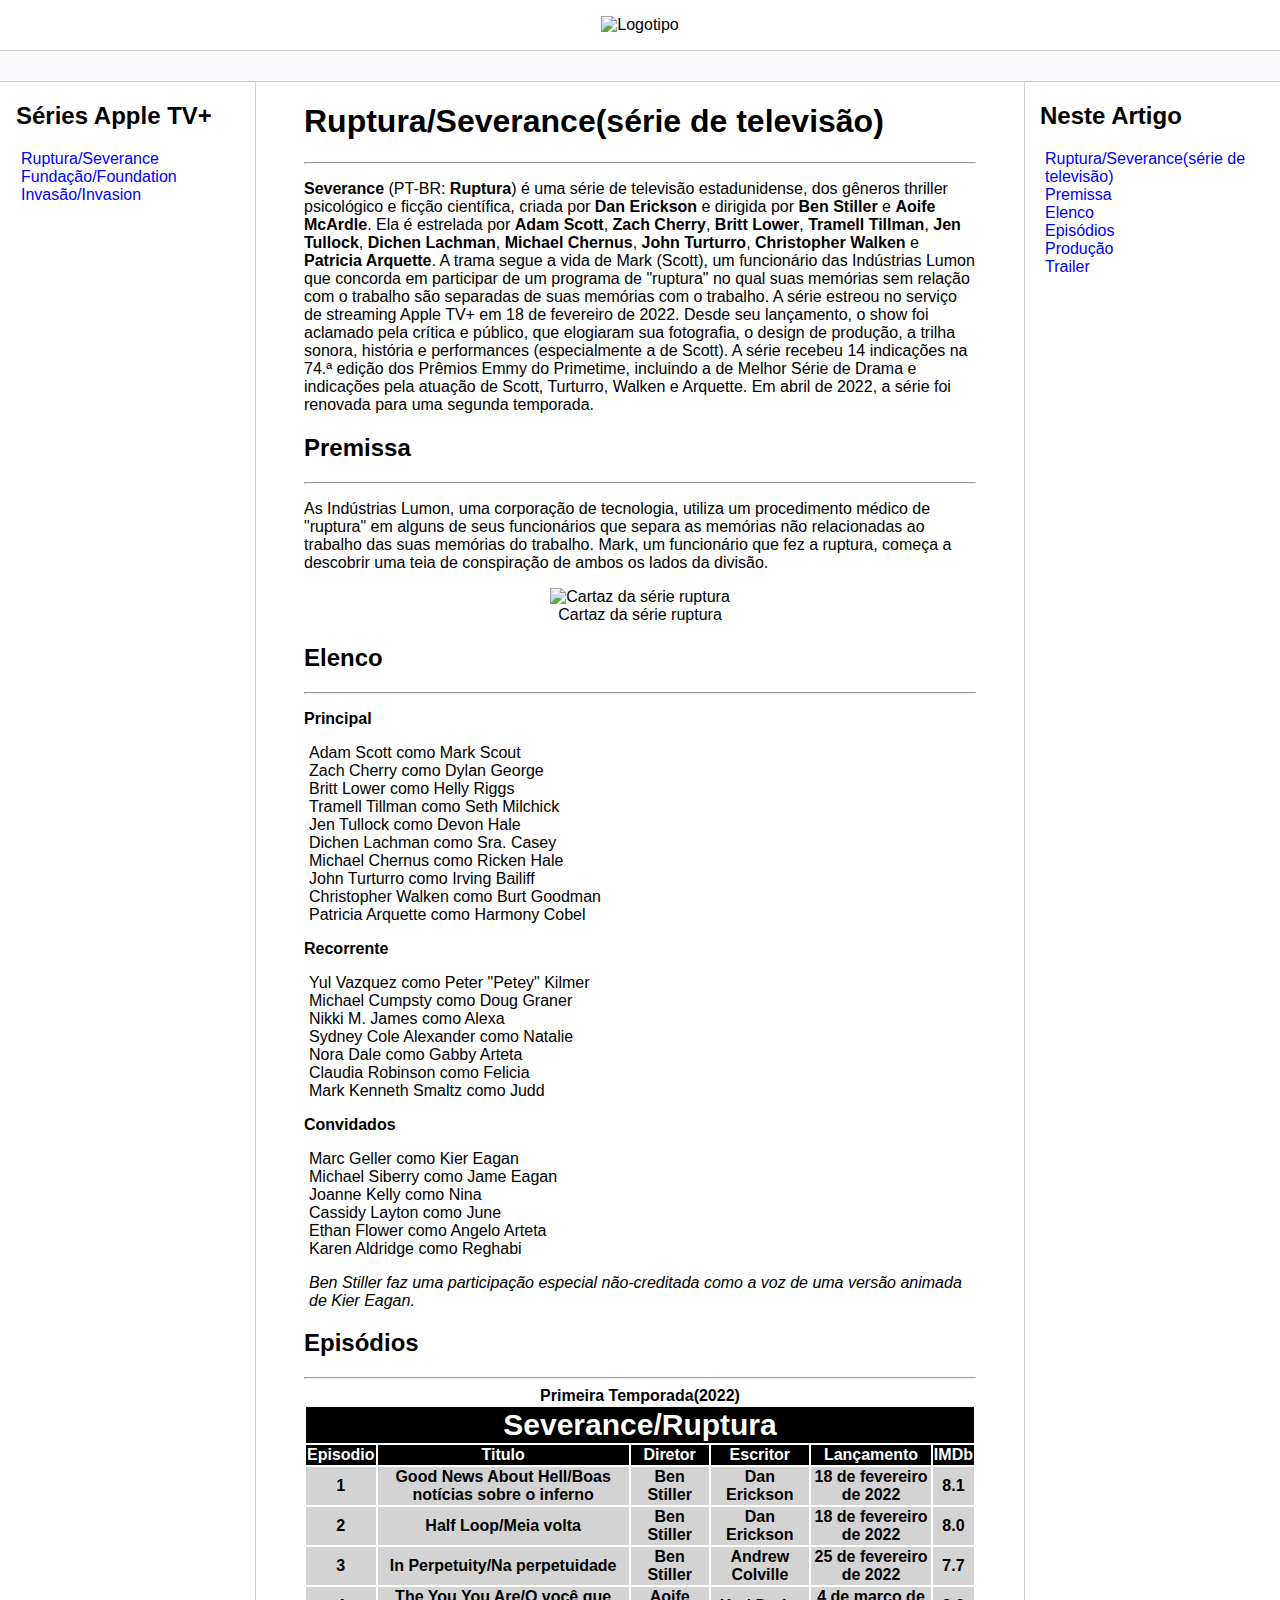
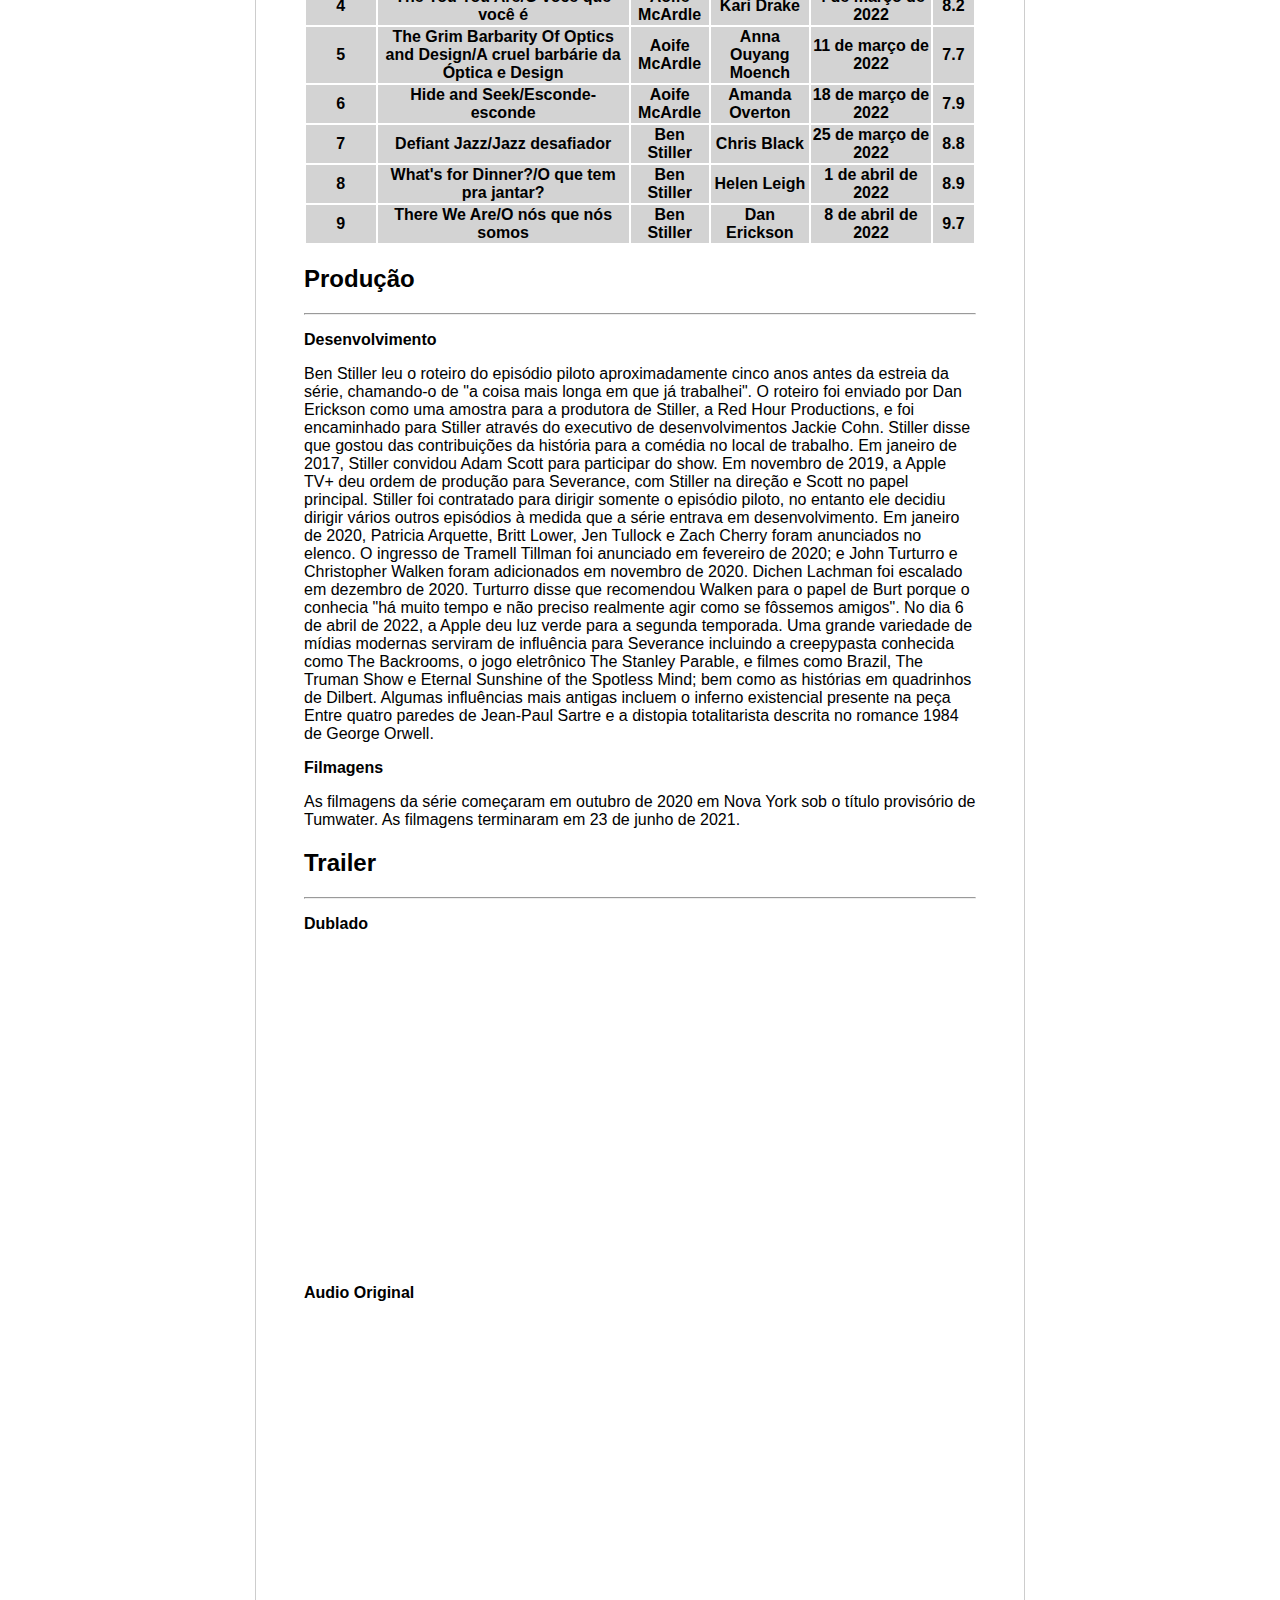
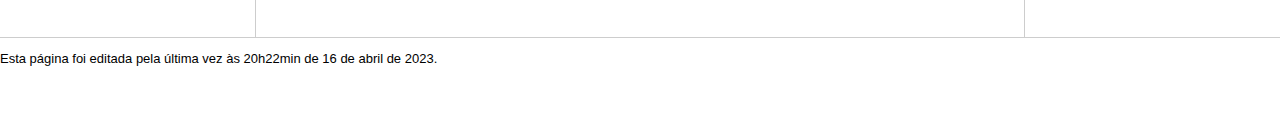
==== Recriando_Wikipedia/index.html @ f3a55330 "página do wikipedia feita de uma forma moderna" ====
<!DOCTYPE html>
<html lang="pt-br">
  <head>
    <meta charset="UTF-8" />
    <meta http-equiv="X-UA-Compatible" content="IE=edge" />
    <meta name="viewport" content="width=device-width, initial-scale=1.0" />
    <title>Página Principal</title>
    <link rel="stylesheet" href="style.css" />
  </head>
  <body>
    <header>
      <div class="logo">
        <figure>
          <img src="/imagens/wikipedia.png" alt="Logotipo" width="95" />
        </figure>
      </div>
    </header>

    <header class="bar"></header>

    <main class="content">
      <nav class="sidebar">
        <h2>Séries Apple TV+</h2>
        <ul>
          <li>
            <a
              href="https://tv.apple.com/us/show/severance/umc.cmc.1srk2goyh2q2zdxcx605w8vtx"
              >Ruptura/Severance</a
            >
          </li>
          <li>
            <a
              href="https://tv.apple.com/us/show/foundation/umc.cmc.5983fipzqbicvrve6jdfep4x3?ctx_brand=tvs.sbd.4000"
              >Fundação/Foundation</a
            >
          </li>
          <li>
            <a
              href="https://tv.apple.com/us/show/invasion/umc.cmc.70b7z97fv7azfzn5baqnj88p6?ctx_brand=tvs.sbd.4000"
              >Invasão/Invasion</a
            >
          </li>
        </ul>
      </nav>

      <header class="main">
        <h1 id="inicio">Ruptura/Severance(série de televisão)</h1>
        <hr />
        <p>
          <strong>Severance</strong> (PT-BR: <strong>Ruptura</strong>) é uma
          série de televisão estadunidense, dos gêneros thriller psicológico e
          ficção científica, criada por <strong>Dan Erickson</strong> e dirigida
          por <strong>Ben Stiller</strong> e <strong>Aoife McArdle</strong>. Ela
          é estrelada por <strong>Adam Scott</strong>,
          <strong>Zach Cherry</strong>, <strong>Britt Lower</strong>,
          <strong>Tramell Tillman</strong>, <strong>Jen Tullock</strong>,
          <strong>Dichen Lachman</strong>, <strong>Michael Chernus</strong>,
          <strong>John Turturro</strong>, <strong>Christopher Walken</strong> e
          <strong>Patricia Arquette</strong>. A trama segue a vida de Mark
          (Scott), um funcionário das Indústrias Lumon que concorda em
          participar de um programa de "ruptura" no qual suas memórias sem
          relação com o trabalho são separadas de suas memórias com o trabalho.
          A série estreou no serviço de streaming Apple TV+ em 18 de fevereiro
          de 2022. Desde seu lançamento, o show foi aclamado pela crítica e
          público, que elogiaram sua fotografia, o design de produção, a trilha
          sonora, história e performances (especialmente a de Scott). A série
          recebeu 14 indicações na 74.ª edição dos Prêmios Emmy do Primetime,
          incluindo a de Melhor Série de Drama e indicações pela atuação de
          Scott, Turturro, Walken e Arquette. Em abril de 2022, a série foi
          renovada para uma segunda temporada.
        </p>
        <h2 id="premisssa">Premissa</h2>
        <hr />
        <p>
          As Indústrias Lumon, uma corporação de tecnologia, utiliza um
          procedimento médico de "ruptura" em alguns de seus funcionários que
          separa as memórias não relacionadas ao trabalho das suas memórias do
          trabalho. Mark, um funcionário que fez a ruptura, começa a descobrir
          uma teia de conspiração de ambos os lados da divisão.
        </p>
        <figure>
          <img
            src="/imagens/severance-apple-tv-plus.jpeg"
            alt="Cartaz da série ruptura"
            width="500"
          />
          <figcaption>Cartaz da série ruptura</figcaption>
        </figure>
        <h2 id="elenco">Elenco</h2>
        <hr />
        <p><strong>Principal</strong></p>
        <ul>
          <li>Adam Scott como Mark Scout</li>
          <li>Zach Cherry como Dylan George</li>
          <li>Britt Lower como Helly Riggs</li>
          <li>Tramell Tillman como Seth Milchick</li>
          <li>Jen Tullock como Devon Hale</li>
          <li>Dichen Lachman como Sra. Casey</li>
          <li>Michael Chernus como Ricken Hale</li>
          <li>John Turturro como Irving Bailiff</li>
          <li>Christopher Walken como Burt Goodman</li>
          <li>Patricia Arquette como Harmony Cobel</li>
        </ul>
        <p><strong>Recorrente</strong></p>
        <ul>
          <li>Yul Vazquez como Peter "Petey" Kilmer</li>
          <li>Michael Cumpsty como Doug Graner</li>
          <li>Nikki M. James como Alexa</li>
          <li>Sydney Cole Alexander como Natalie</li>
          <li>Nora Dale como Gabby Arteta</li>
          <li>Claudia Robinson como Felicia</li>
          <li>Mark Kenneth Smaltz como Judd</li>
        </ul>
        <p><strong>Convidados</strong></p>
        <ul>
          <li>Marc Geller como Kier Eagan</li>
          <li>Michael Siberry como Jame Eagan</li>
          <li>Joanne Kelly como Nina</li>
          <li>Cassidy Layton como June</li>
          <li>Ethan Flower como Angelo Arteta</li>
          <li>Karen Aldridge como Reghabi</li>
          <p>
            <i
              >Ben Stiller faz uma participação especial não-creditada como a
              voz de uma versão animada de Kier Eagan.</i
            >
          </p>
        </ul>

        <h2 id="episodio">Episódios</h2>
        <hr />
        <table
          summary="Essa tabela mostra o numero de episodios da primeira temporada da serie Ruptura, seus titulos, o diretor dos episodios, os escritores, a data de lançamento e as notas datas pelo IMDb para cada episodio"
        >
          <caption>
            <strong>Primeira Temporada(2022)</strong>
          </caption>
          <thead>
            <tr>
              <th colspan="6" class="tabela">
                <strong>Severance</strong>/<strong>Ruptura</strong>
              </th>
            </tr>
            <tr>
              <th>Episodio</th>
              <th>Titulo</th>
              <th>Diretor</th>
              <th>Escritor</th>
              <th>Lançamento</th>
              <th>IMDb</th>
            </tr>
          </thead>
          <tbody>
            <tr>
              <th>1</th>
              <th>Good News About Hell/Boas notícias sobre o inferno</th>
              <th>Ben Stiller</th>
              <th>Dan Erickson</th>
              <th>18 de fevereiro de 2022</th>
              <th>8.1</th>
            </tr>
            <tr>
              <th>2</th>
              <th>Half Loop/Meia volta</th>
              <th>Ben Stiller</th>
              <th>Dan Erickson</th>
              <th>18 de fevereiro de 2022</th>
              <th>8.0</th>
            </tr>
            <tr>
              <th>3</th>
              <th>In Perpetuity/Na perpetuidade</th>
              <th>Ben Stiller</th>
              <th>Andrew Colville</th>
              <th>25 de fevereiro de 2022</th>
              <th>7.7</th>
            </tr>
            <tr>
              <th>4</th>
              <th>The You You Are/O você que você é</th>
              <th>Aoife McArdle</th>
              <th>Kari Drake</th>
              <th>4 de março de 2022</th>
              <th>8.2</th>
            </tr>
            <tr>
              <th>5</th>
              <th>
                The Grim Barbarity Of Optics and Design/A cruel barbárie da
                Óptica e Design
              </th>
              <th>Aoife McArdle</th>
              <th>Anna Ouyang Moench</th>
              <th>11 de março de 2022</th>
              <th>7.7</th>
            </tr>
            <tr>
              <th>6</th>
              <th>Hide and Seek/Esconde-esconde</th>
              <th>Aoife McArdle</th>
              <th>Amanda Overton</th>
              <th>18 de março de 2022</th>
              <th>7.9</th>
            </tr>
            <tr>
              <th>7</th>
              <th>Defiant Jazz/Jazz desafiador</th>
              <th>Ben Stiller</th>
              <th>Chris Black</th>
              <th>25 de março de 2022</th>
              <th>8.8</th>
            </tr>
            <tr>
              <th>8</th>
              <th>What's for Dinner?/O que tem pra jantar?</th>
              <th>Ben Stiller</th>
              <th>Helen Leigh</th>
              <th>1 de abril de 2022</th>
              <th>8.9</th>
            </tr>
            <tr>
              <th>9</th>
              <th>There We Are/O nós que nós somos</th>
              <th>Ben Stiller</th>
              <th>Dan Erickson</th>
              <th>8 de abril de 2022</th>
              <th>9.7</th>
            </tr>
          </tbody>
        </table>
        <h2 id="producao">Produção</h2>
        <hr />
        <p><strong>Desenvolvimento</strong></p>
        <p>
          Ben Stiller leu o roteiro do episódio piloto aproximadamente cinco
          anos antes da estreia da série, chamando-o de "a coisa mais longa em
          que já trabalhei". O roteiro foi enviado por Dan Erickson como uma
          amostra para a produtora de Stiller, a Red Hour Productions, e foi
          encaminhado para Stiller através do executivo de desenvolvimentos
          Jackie Cohn. Stiller disse que gostou das contribuições da história
          para a comédia no local de trabalho. Em janeiro de 2017, Stiller
          convidou Adam Scott para participar do show. Em novembro de 2019, a
          Apple TV+ deu ordem de produção para Severance, com Stiller na direção
          e Scott no papel principal. Stiller foi contratado para dirigir
          somente o episódio piloto, no entanto ele decidiu dirigir vários
          outros episódios à medida que a série entrava em desenvolvimento. Em
          janeiro de 2020, Patricia Arquette, Britt Lower, Jen Tullock e Zach
          Cherry foram anunciados no elenco. O ingresso de Tramell Tillman foi
          anunciado em fevereiro de 2020; e John Turturro e Christopher Walken
          foram adicionados em novembro de 2020. Dichen Lachman foi escalado em
          dezembro de 2020. Turturro disse que recomendou Walken para o papel de
          Burt porque o conhecia "há muito tempo e não preciso realmente agir
          como se fôssemos amigos". No dia 6 de abril de 2022, a Apple deu luz
          verde para a segunda temporada. Uma grande variedade de mídias
          modernas serviram de influência para Severance incluindo a creepypasta
          conhecida como The Backrooms, o jogo eletrônico The Stanley Parable, e
          filmes como Brazil, The Truman Show e Eternal Sunshine of the Spotless
          Mind; bem como as histórias em quadrinhos de Dilbert. Algumas
          influências mais antigas incluem o inferno existencial presente na
          peça Entre quatro paredes de Jean-Paul Sartre e a distopia
          totalitarista descrita no romance 1984 de George Orwell.
        </p>

        <p><strong>Filmagens</strong></p>
        <p>
          As filmagens da série começaram em outubro de 2020 em Nova York sob o
          título provisório de Tumwater. As filmagens terminaram em 23 de junho
          de 2021.
        </p>

        <h2 id="trailer">Trailer</h2>
        <hr />
        <p><strong>Dublado</strong></p>
        <iframe
          width="560"
          height="315"
          src="https://www.youtube.com/embed/EFjc_qHrnsQ"
          alt="Trailer Dublado"
          title="YouTube video player"
          frameborder="0"
          allow="accelerometer; autoplay; clipboard-write; encrypted-media; gyroscope; picture-in-picture; web-share"
          allowfullscreen
        ></iframe>
        <p><strong>Audio Original</strong></p>
        <iframe
          width="560"
          height="315"
          src="https://www.youtube.com/embed/xEQP4VVuyrY"
          alt="Trailer Audio Original"
          title="YouTube video player"
          frameborder="0"
          allow="accelerometer; autoplay; clipboard-write; encrypted-media; gyroscope; picture-in-picture; web-share"
          allowfullscreen
        ></iframe>
      </header>

      <nav class="anchors">
        <h2>Neste Artigo</h2>
        <ul>
          <li><a href="#inicio">Ruptura/Severance(série de televisão)</a></li>
          <li><a href="#premisssa">Premissa</a></li>
          <li><a href="#elenco">Elenco</a></li>
          <li><a href="#episodio">Episódios</a></li>
          <li><a href="#producao">Produção</a></li>
          <li><a href="#trailer">Trailer</a></li>
        </ul>
      </nav>
    </main>

    <footer class="footer">
      <p>
        Esta página foi editada pela última vez às 20h22min de 16 de abril de
        2023.
      </p>
    </footer>
  </body>
</html>
---- Recriando_Wikipedia/style.css ----
body,
html {
  margin: 0;
  padding: 0;
  font-family: "Segoe UI", Tahoma, Geneva, Verdana, sans-serif;
}
ul {
  list-style: none;
  padding-left: 5px;
}
a {
  color: blue;
  text-decoration: none;
}
.bar {
  background-color: #f9f9fb;
  padding: 15px;
  border-top: solid 1px #cdcdcd;
  border-bottom: solid 1px #cdcdcd;
}
.content {
  max-width: 1440px;
  margin: auto;
  grid-gap: 3rem;
  display: grid;
  gap: 3rem;
  grid-template-areas: "sidebar main anchors";
  grid-template-columns: minmax(0, 15rem) minmax(0, 2.5fr) minmax(0, 15rem);
  padding-left: 1rem;
  padding-right: 1rem;
}
.footer {
  min-height: 100px;
  border-top: solid 1px #cdcdcd;
  font-size: 13px;
  color: black;
}
.anchors {
  border-left: solid 1px #cdcdcd;
  padding-left: 15px;
}
.sidebar {
  border-right: solid 1px #cdcdcd;
}
figure {
  text-align: center;
}
table thead th {
  background-color: black;
  color: white;
}
table tbody th {
  background-color: lightgray;
  color: black;
}
.tabela {
  font-size: 30px;
}
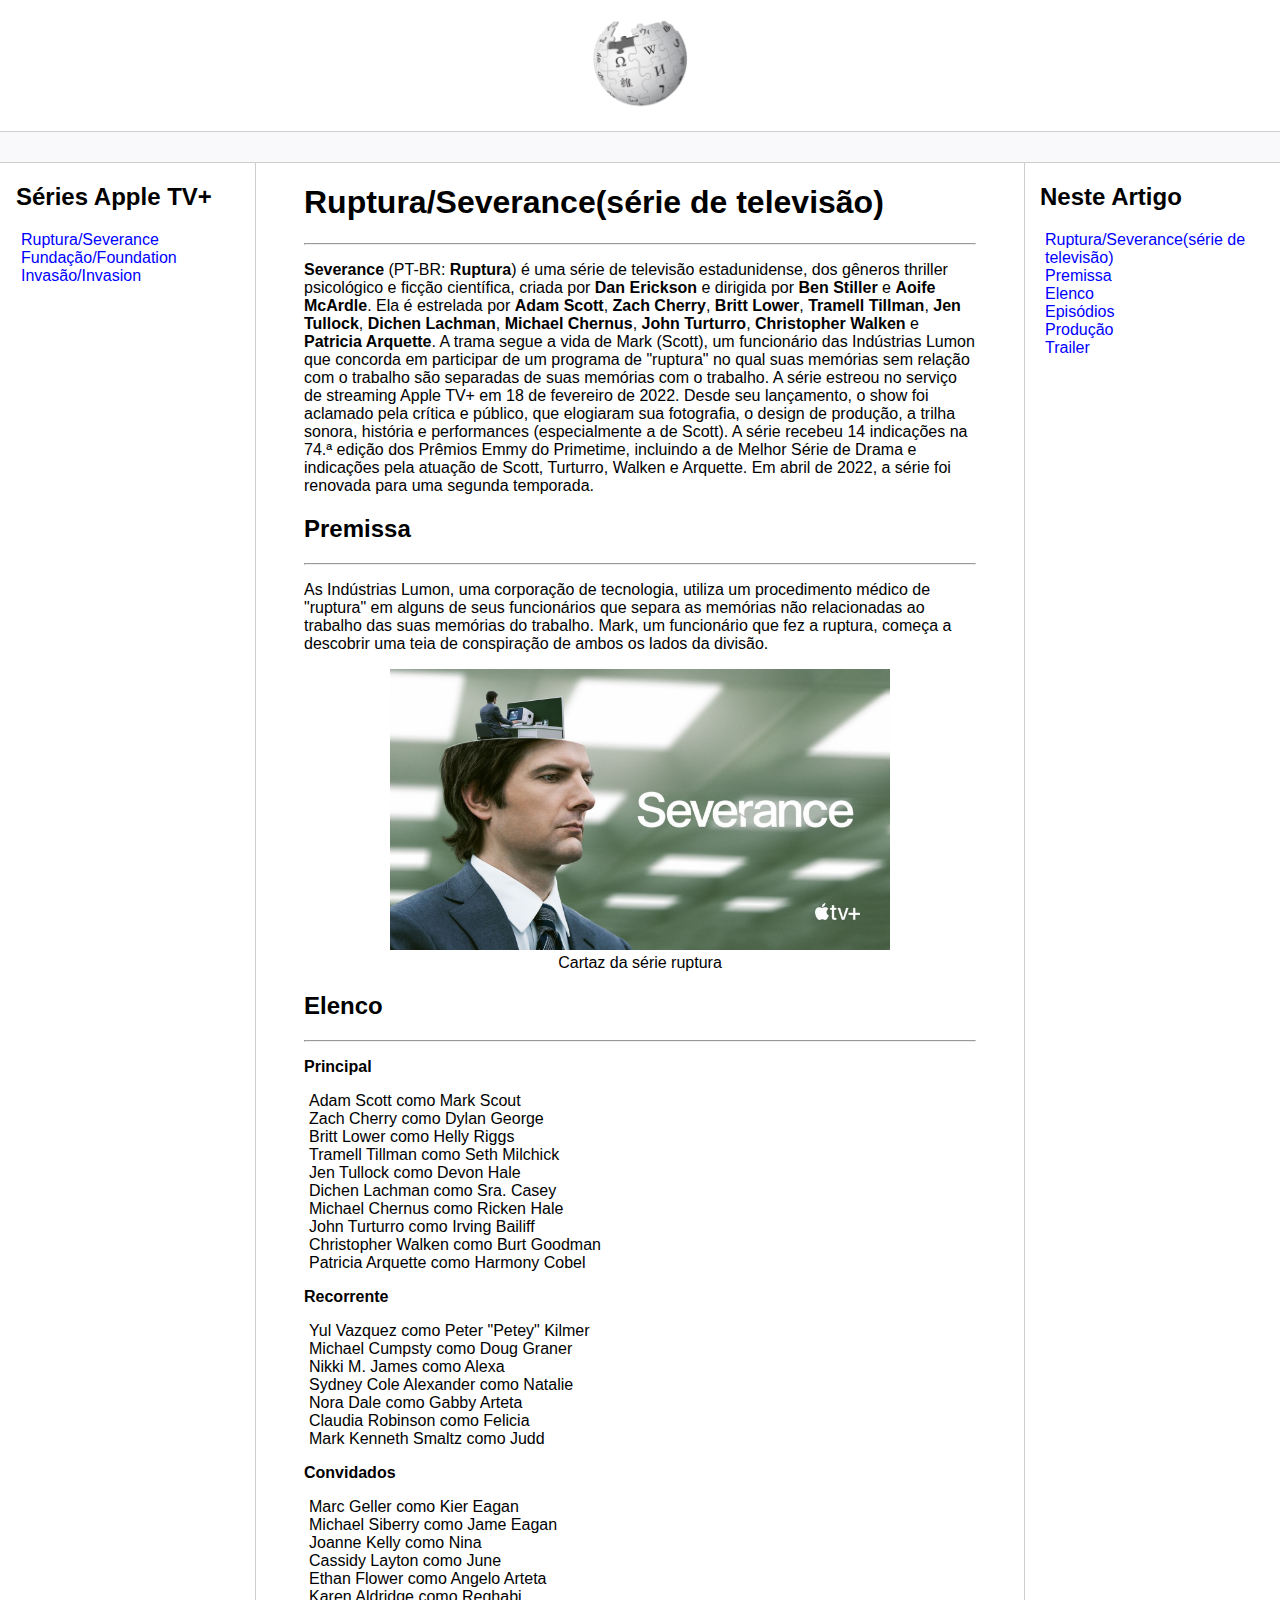
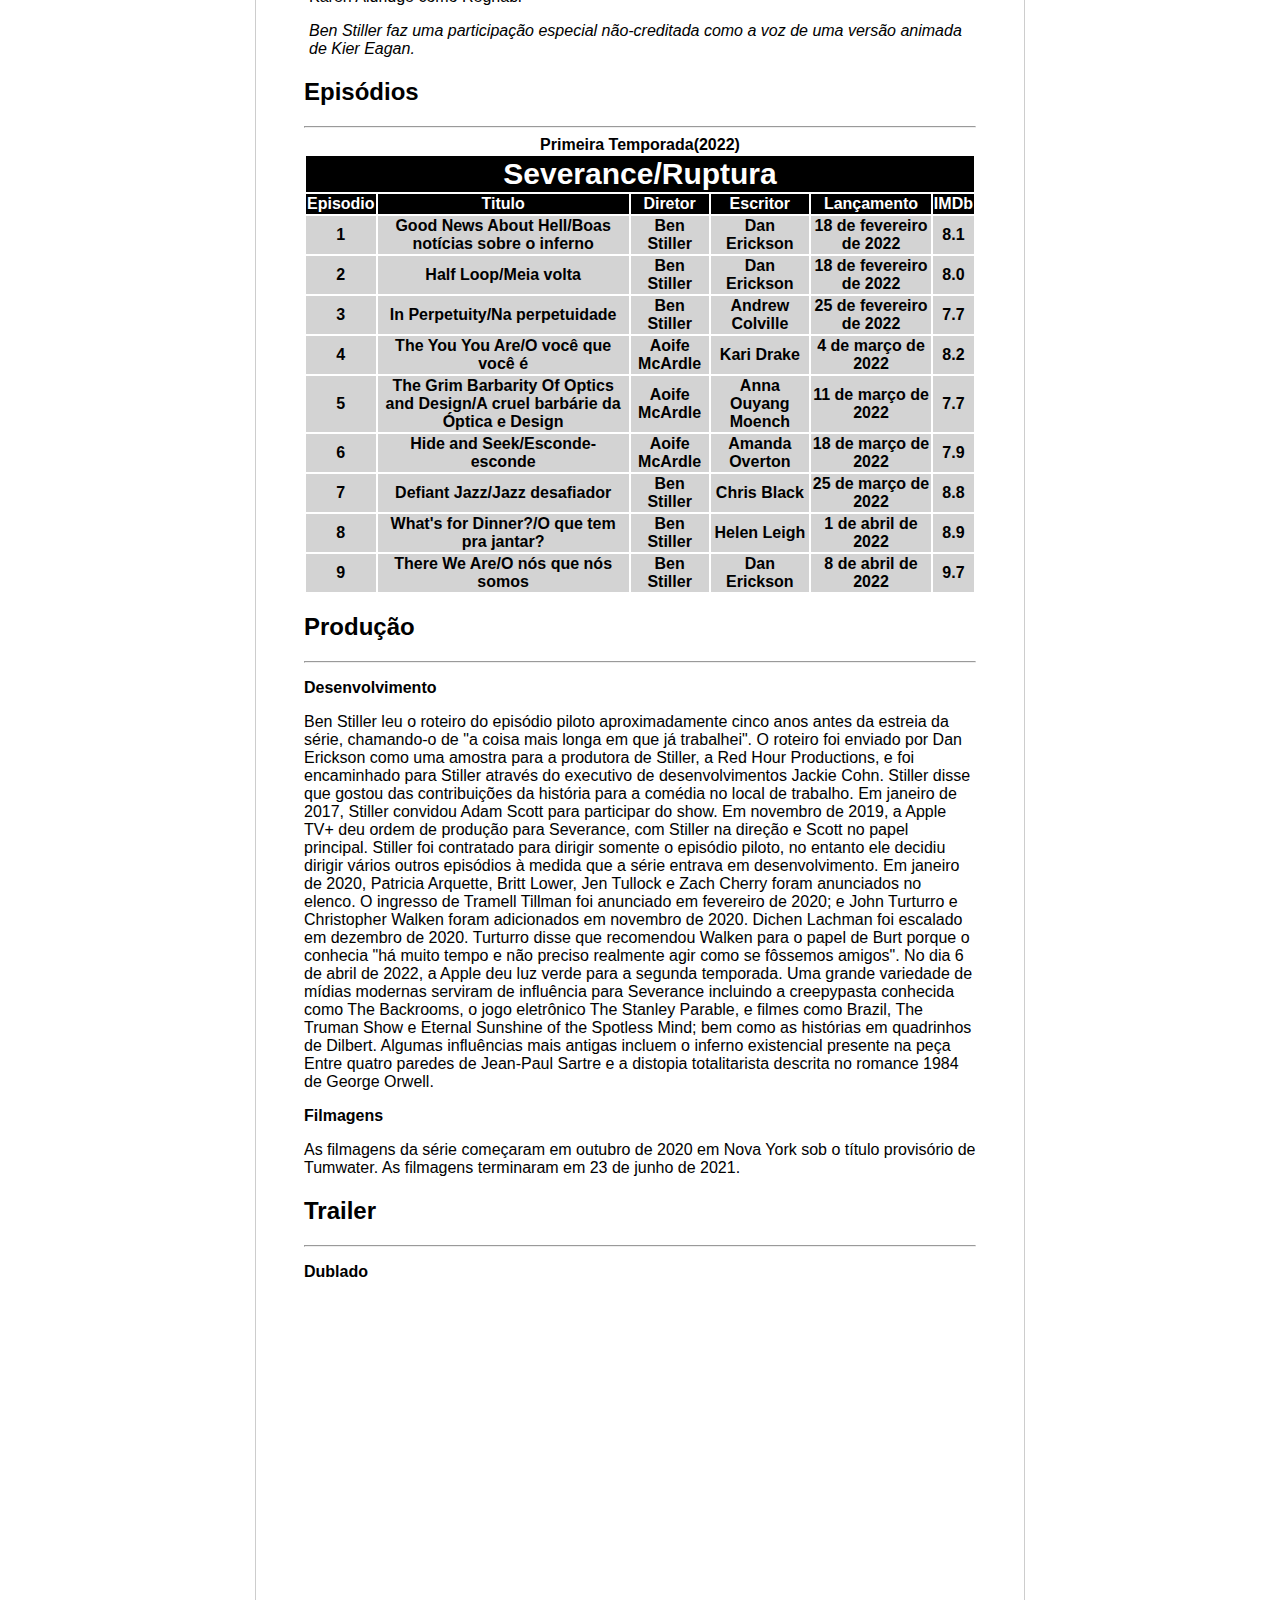
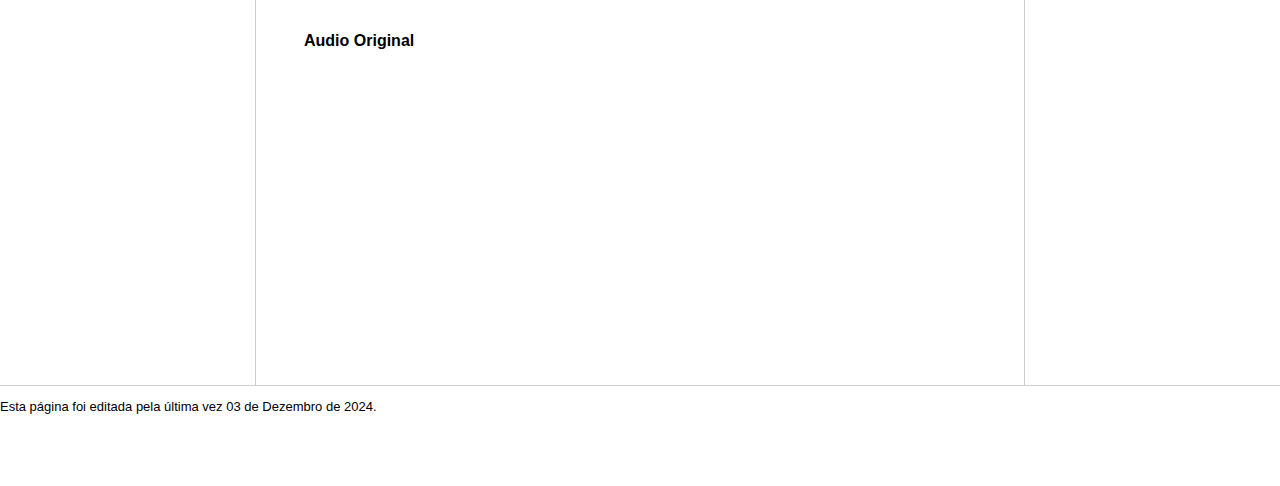
==== commit 96510236: "." ====
--- a/Recriando_Wikipedia/index.html
+++ b/Recriando_Wikipedia/index.html
@@ -11,7 +11,11 @@
     <header>
       <div class="logo">
         <figure>
-          <img src="/imagens/wikipedia.png" alt="Logotipo" width="95" />
+          <img
+            src="/Recriando_Wikipedia/imagens/wikipedia.png"
+            alt="Logotipo"
+            width="95"
+          />
         </figure>
       </div>
     </header>
@@ -80,7 +84,7 @@
         </p>
         <figure>
           <img
-            src="/imagens/severance-apple-tv-plus.jpeg"
+            src="/Recriando_Wikipedia/imagens/severance-apple-tv-plus.jpeg"
             alt="Cartaz da série ruptura"
             width="500"
           />
@@ -308,10 +312,7 @@
     </main>
 
     <footer class="footer">
-      <p>
-        Esta página foi editada pela última vez às 20h22min de 16 de abril de
-        2023.
-      </p>
+      <p>Esta página foi editada pela última vez 03 de Dezembro de 2024.</p>
     </footer>
   </body>
 </html>
